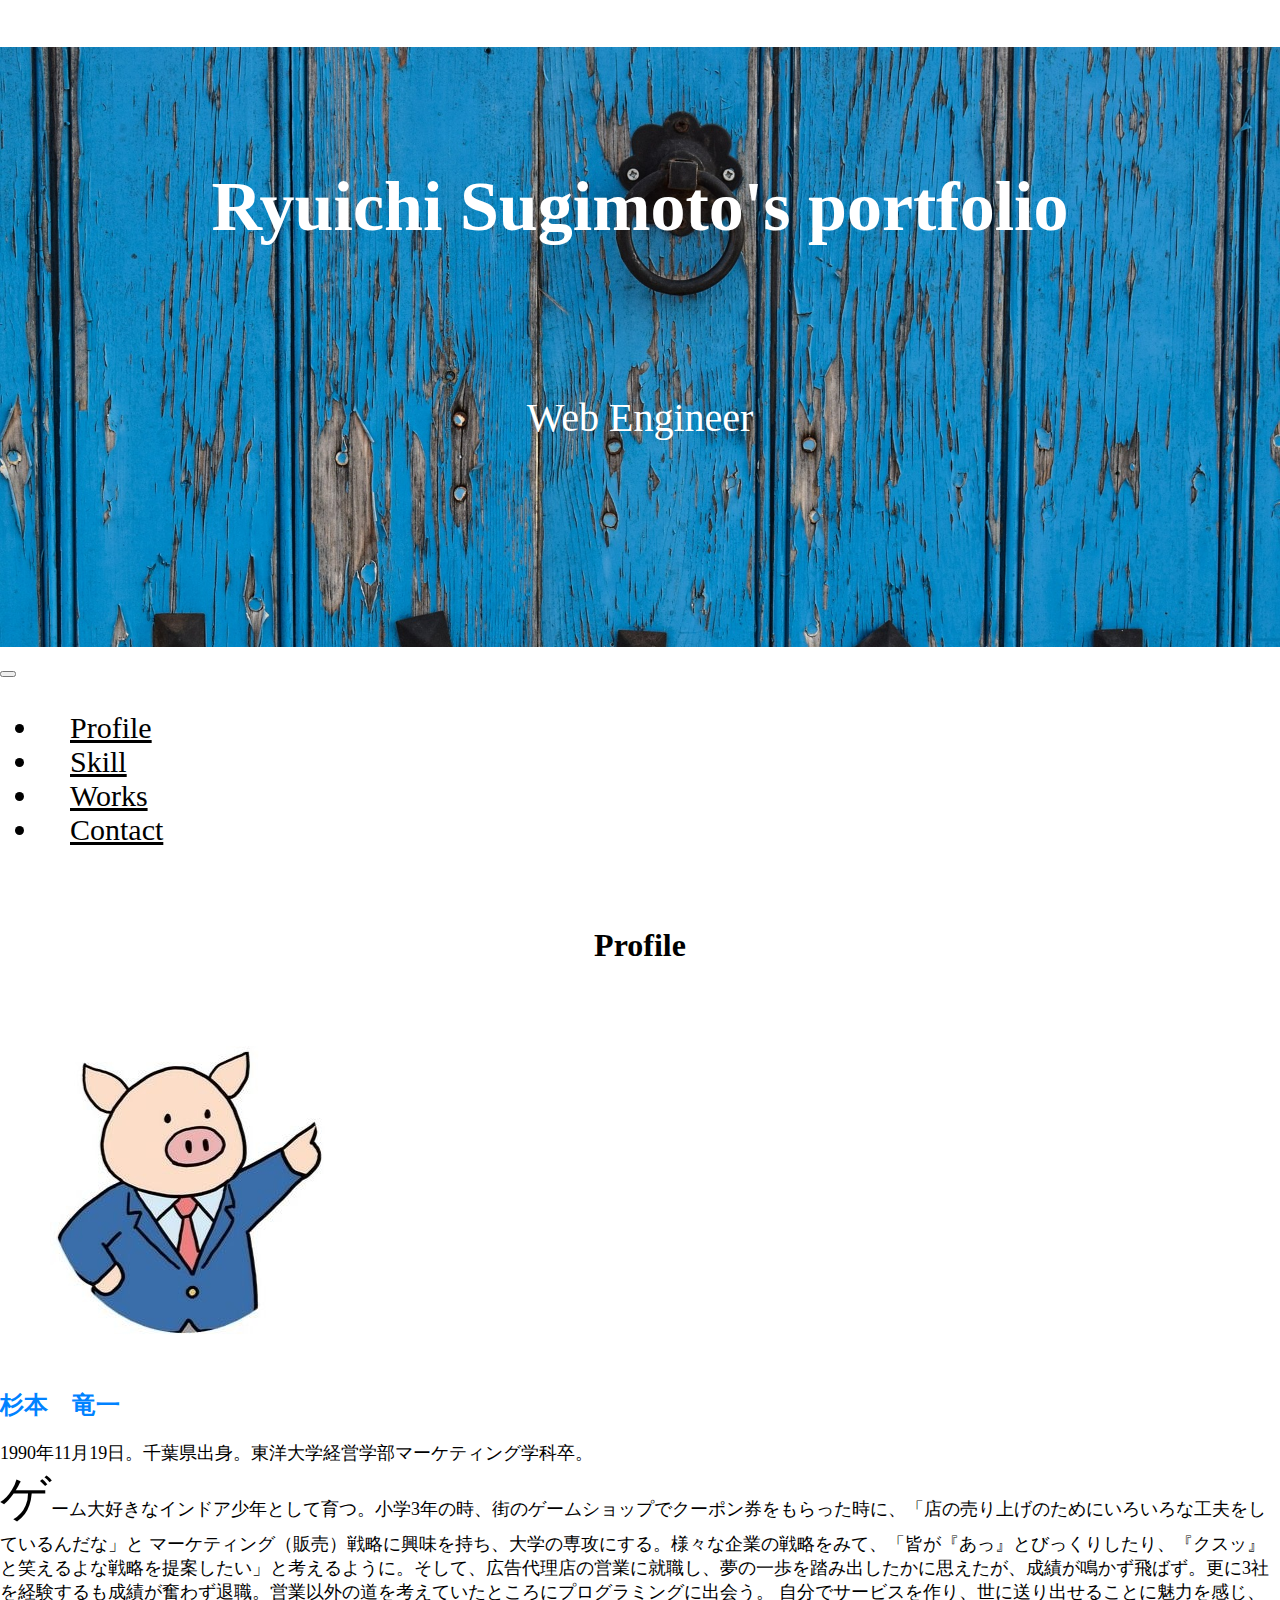
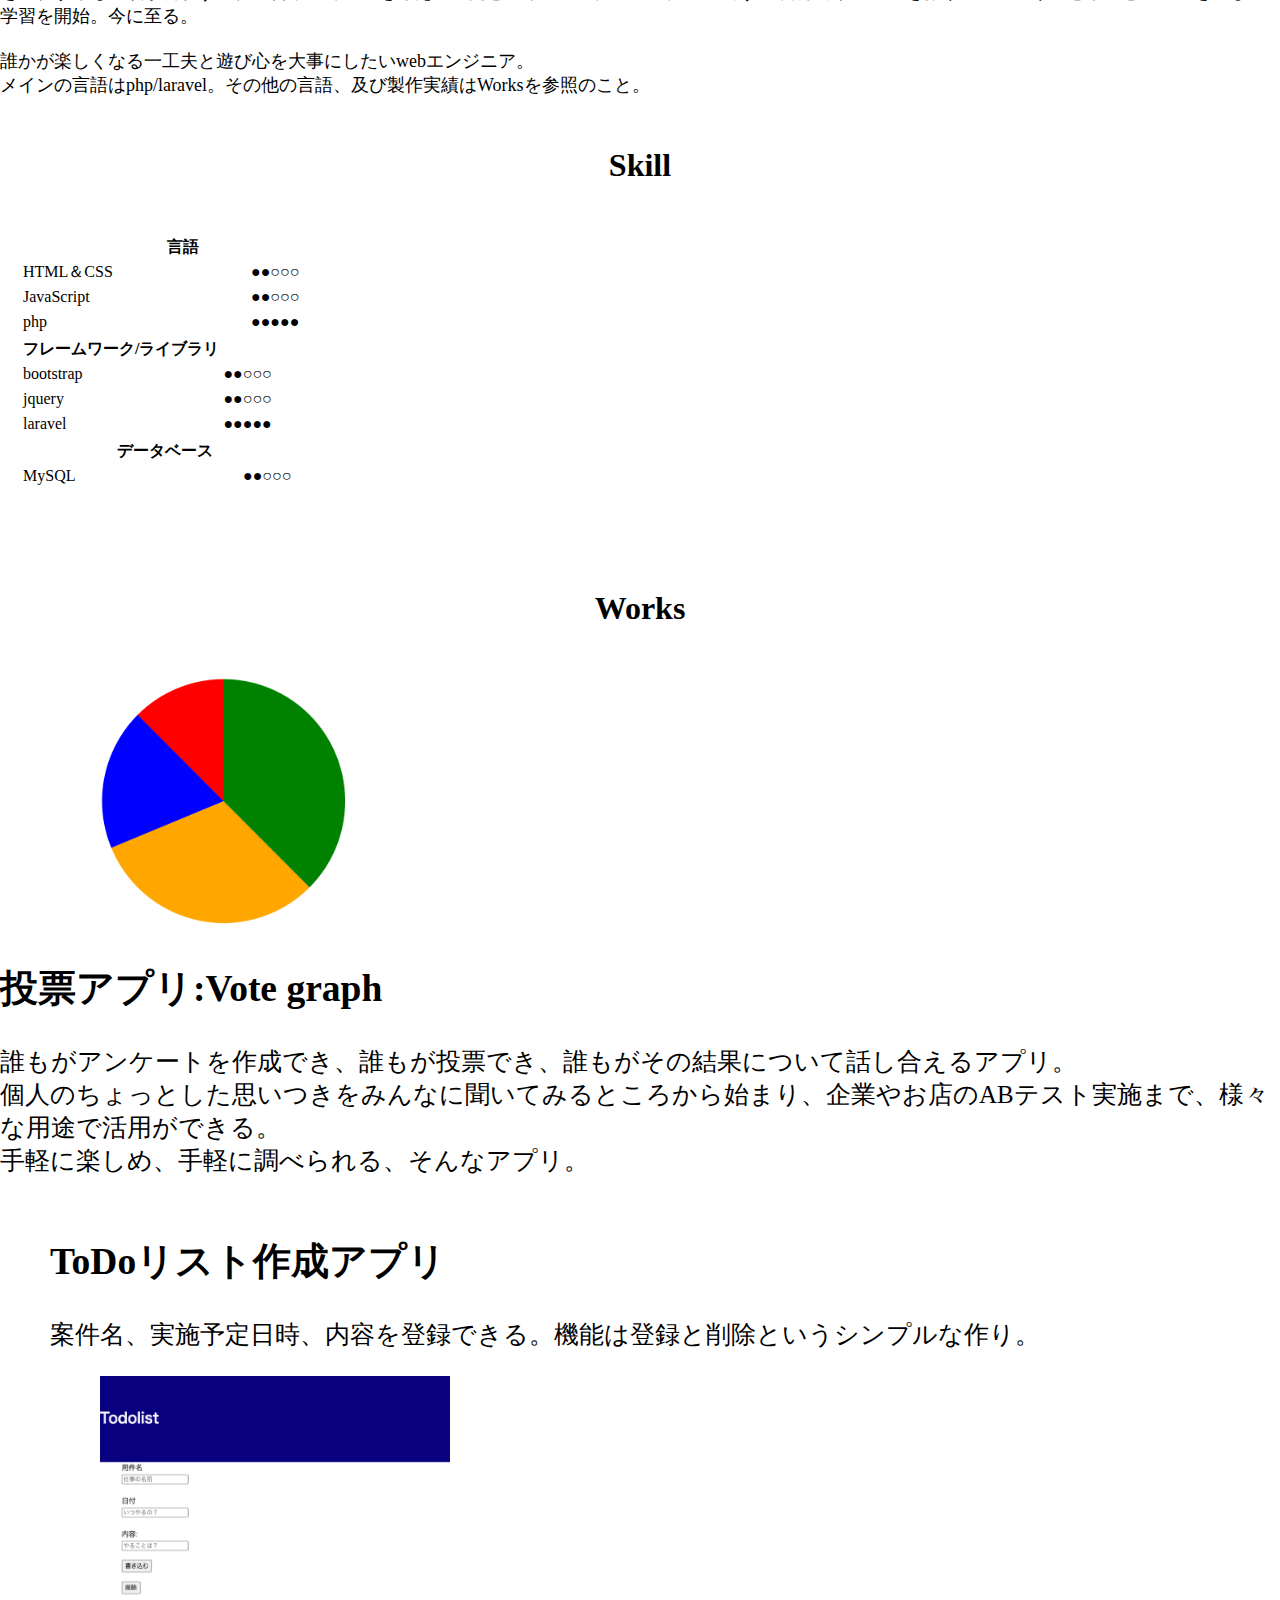
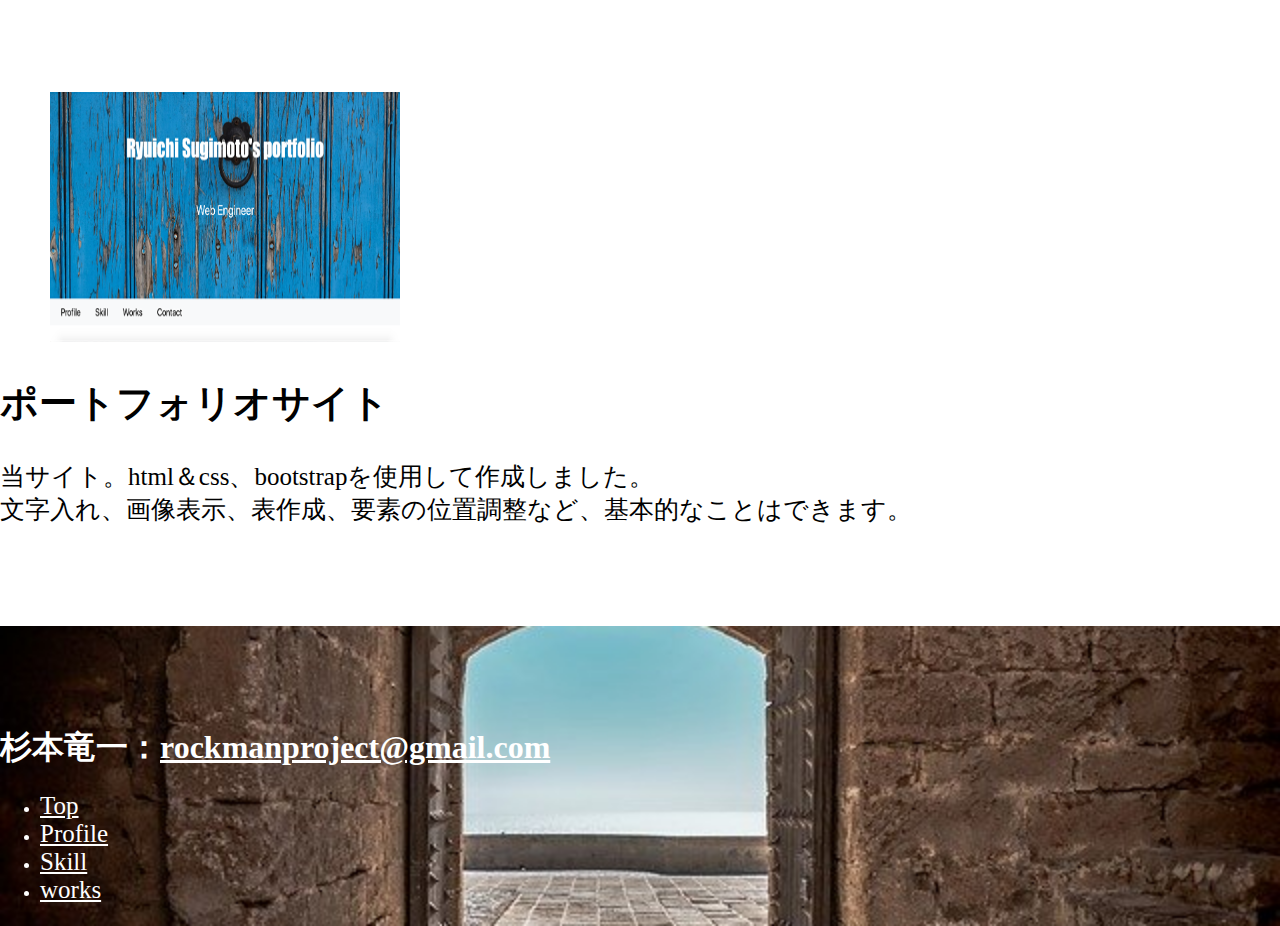
==== index.html @ c3a46b3f "first commit" ====
<!DOCTYPE html>
<html lang="ja">
<head>
    <meta charset="UTF-8">
    <meta name="viewport" content="width=device-width, initial-scale=1.0">
    <meta http-equiv="X-UA-Compatible" content="ie=edge">
    <title>Sugimoto's portfoliot</title>
    <link rel="stylesheet" href="stylesheet.css">
     <!-- BootstrapのCSS読み込み -->
    <link rel="stylesheet" href="https://stackpath.bootstrapcdn.com/bootstrap/4.1.2/css/bootstrap.min.css" integrity="sha384-Smlep5jCw/wG7hdkwQ/Z5nLIefveQRIY9nfy6xoR1uRYBtpZgI6339F5dgvm/e9B" crossorigin="anonymous">
    <!-- jQuery読み込み -->
    <script src="https://ajax.googleapis.com/ajax/libs/jquery/1.11.3/jquery.min.js"></script>
    <!-- BootstrapのJS読み込み -->
    <script src="https://stackpath.bootstrapcdn.com/bootstrap/4.1.2/js/bootstrap.min.js" integrity="sha384-o+RDsa0aLu++PJvFqy8fFScvbHFLtbvScb8AjopnFD+iEQ7wo/CG0xlczd+2O/em" crossorigin="anonymous"></script>

</head>

<body>
    <div id="top">
      <header>
        <h1>Ryuichi Sugimoto's portfolio</h1>
        <p>Web Engineer</p>
      </header>
    </div>
    
    <div id="navi">
      <nav class="navbar navbar-expand-lg navbar-light bg-light">
        <button class="navbar-toggler navbar-toggler-right" type="button" data-toggle="collapse" data-target="#navbarTogglerDemo02" aria-controls="navbarTogglerDemo02" aria-expanded="true" aria-label="Toggle navigation">
          <span class="navbar-toggler-icon"></span>
        </button>
      
        <div class="navbar-collapse collapse show" id="navbarTogglerDemo02" style="">
          <ul class="navbar-nav mr-auto mt-2 mt-md-0">
            <li class="nav-item active">
              <a class="nav-link" href="#profile">Profile</a>
            </li>
            <li class="nav-item">
              <a class="nav-link" href="#skill">Skill</a>
            </li>
            <li class="nav-item">
              <a class="nav-link" href="#works">Works</a>
            </li>
            <li class="nav-item">
              <a class="nav-link" href="#contact">Contact</a>
            </li>
          </ul>
        </div>
      </nav>
   </div>
  
  <div id="profile">
    <h1>Profile</h1>
    <div class="container-fluid">
      <div class="row">
        <div class="col-sm-4 col-lg-3">
            <img src="img/prof.jpg"></img>
        </div>
          
        <div class="col-sm-12 col-lg-8">
          <h2>杉本　竜一</h2>
          <p class="text-body">1990年11月19日。千葉県出身。東洋大学経営学部マーケティング学科卒。<br>
            <span class="span">ゲ</span>ーム大好きなインドア少年として育つ。小学3年の時、街のゲームショップでクーポン券をもらった時に、「店の売り上げのためにいろいろな工夫をしているんだな」と
            マーケティング（販売）戦略に興味を持ち、大学の専攻にする。様々な企業の戦略をみて、「皆が『あっ』とびっくりしたり、『クスッ』と笑えるよな戦略を提案したい」と考えるように。そして、広告代理店の営業に就職し、夢の一歩を踏み出したかに思えたが、成績が鳴かず飛ばず。更に3社を経験するも成績が奮わず退職。営業以外の道を考えていたところにプログラミングに出会う。
            自分でサービスを作り、世に送り出せることに魅力を感じ、学習を開始。今に至る。
            <br>
            <br>
            誰かが楽しくなる一工夫と遊び心を大事にしたいwebエンジニア。<br>
            メインの言語はphp/laravel。その他の言語、及び製作実績はWorksを参照のこと。
          </p>
        </div>
      </div>
    </div>
  </div>
  
  <div id="skill">
    <h1>Skill</h1>
    <div class="container-fluid">
    <div class="row">
        <div class="col-sm-6 col-lg-4" style="background-color:white;">
            <table class="table">
              <thead>
                <tr>
                  <th></th>
                  <th>　　　　　　言語　　　　　　</th>
                  <th></th>
                </tr>
              </thead>
              <tbody>
                <tr>
                  <th scope="row">　</th>
                  <td>HTML＆CSS</td>
                  <td>●●○○○</td>
                </tr>
                <tr>
                  <th scope="row">　</th>
                  <td>JavaScript</td>
                  <td>●●○○○</td>
                </tr>
                 <tr>
                  <th scope="row">　</th>
                  <td>php</td>
                  <td>●●●●●</td>
                </tr>
              </tbody>
            </table>
        </div>
        
        <div class="col-sm-6 col-lg-4" style="background-color:white;">
            <table class="table">
               <thead>
                <tr>
                  <th></th>
                  <th>フレームワーク/ライブラリ</th>
                  <th></th>
                </tr>
              </thead>
              <tbody>
                <tr>
                  <th scope="row">　</th>
                  <td>bootstrap</td>
                  <td>●●○○○</td>
                </tr>
                <tr>
                  <th scope="row">　</th>
                  <td>jquery</td>
                  <td>●●○○○</td>
                </tr>
                 <tr>
                  <th scope="row">　</th>
                  <td>laravel</td>
                  <td>●●●●●</td>
                </tr>
              </tbody>
            </table>
        </div>
        <div class="col-sm-12 col-lg-4" style="background-color:white;">
            <table class="table">
              <thead>
                <tr>
                  <th></th>
                  <th>　　 　　データベース　 　　</th>
                  <th></th>
                </tr>
              </thead>
              <tbody>
                <tr>
                  <th scope="row">　</th>
                  <td>MySQL</td>
                  <td>●●○○○</td>
                </tr>
                <tr>
                  <th scope="row">　</th>
                  <td></td>
                  <td></td>
                </tr>
                <tr>
                  <th scope="row">　</th>
                  <td></td>
                  <td></td>
                </tr>
              </tbody>
            </table>
        </div>
    </div>
    </div>
  </div>
  
  <div id="works">
    <h1>Works</h1>
    
    <div class="explanation1">
      <div class="container-fluid">
        <div class="row">
            <div class="col-sm-4 col-lg-4">
                <img src="img/works1.png"></img>
            </div>
            
            <div class="col-sm-12 col-lg-7">
               <h2>投票アプリ:Vote graph</h2>
                <p class="text-body">誰もがアンケートを作成でき、誰もが投票でき、誰もがその結果について話し合えるアプリ。<br>
                    個人のちょっとした思いつきをみんなに聞いてみるところから始まり、企業やお店のABテスト実施まで、様々な用途で活用ができる。<br>
                    手軽に楽しめ、手軽に調べられる、そんなアプリ。
                </p>
            </div>
        </div>
      </div>
    </div>
    
    <div class="explanation2">
      <div class="container-fluid">
        <div class="row">
          <div class="col-sm-12 col-lg-7">
             <h2>ToDoリスト作成アプリ</h2>
                <p class="text-body">
                  案件名、実施予定日時、内容を登録できる。機能は登録と削除というシンプルな作り。
                </p>
          </div>
            
          <div class="col-sm-4 col-lg-4">
              <img src="img/works2.png"></img>
          </div>
        </div>
      </div>
    </div>
    
    <div class="explanation3">
      <div class="container-fluid">
        <div class="row">
            <div class="col-sm-4 col-lg-4">
                <img src="img/works3.png"></img>
            </div>
            
            <div class="col-sm-12 col-lg-7">
               <h2>ポートフォリオサイト</h2>
                <p class="text-body">
                    当サイト。html＆css、bootstrapを使用して作成しました。<br>
                    文字入れ、画像表示、表作成、要素の位置調整など、基本的なことはできます。
                </p>
            </div>
        </div>
      </div>
    </div>
    
    
    
  </div>
  
  <div id="contact">
    <footer>
      <h1>杉本竜一：<a href="mailto:rockmanproject&#64;gmail.com">rockmanproject@gmail.com</a></h1>
      
      <div class="footerNavi">
        <ul class="nav justify-content-center">
          <li class="nav-item">
            <a class="nav-link active" href="#top">Top</a>
          </li>
          <li class="nav-item">
            <a class="nav-link" href="#profile">Profile</a>
          </li>
          <li class="nav-item">
            <a class="nav-link" href="#skill">Skill</a>
          </li>
          <li class="nav-item">
            <a class="nav-link" href="#works">works</a>
          </li>
        </ul>
      </div>
    </footer>
  </div>
  
  
</body>
</html>
---- stylesheet.css ----
html{
    scroll-behavior: smooth;
}


body {
    margin:0;
}

#top{
    background-image:url(img/top.jpg);
    color:white;
    background-size:contain;
    background-size: cover;
    height:600px;
}

#top h1{
    font-size:70px;
    font-weight:bold;
    font-family:impact;
    text-align:center;
    padding-top:120px;
}

#top p{
    font-size:40px;
    text-align:center;
    padding-top:100px;
}

#navi {
    font-size:30px;
    margin-bottom:80px;
}

#navi a{
    padding-left:30px;
    padding-right:30px;
    display:block;
    color:black;

}

#navi a:hover {
    box-shadow: 0px 4px 4px rgba(0, 0, 0, 0.3);
}

#profile img{
    margin-left:50px;
    background-color:red;
}

#profile{
    background-color:white;
    margin-bottom:50px;
}

#profile h1{
    text-align:center;
    margin:50px;
}

#profile h2{
    color:#0082ff;
    
}
#profile p{
    font-size:18px;
}

#profile p .span{
    font-size:50px;
}

#skill h1{
    text-align:center;
    margin-bottom:50px;
}

#skill{
    margin-bottom:50px;
}

#skill th{
    text-align:center;
}

#works{
    margin-bottom:100px;
}

#works h1{
    text-align:center;
    margin-bottom:50px;
}

.explanation1{
    font-size:25px;
    margin-bottom:60px;
}

.explanation1 img{
    width:250px;
    height:250px;
    margin-left:100px;
}

.explanation2{
    font-size:25px;
    margin-left:50px;
    margin-bottom:60px;
}

.explanation2 img{
    width:350px;
    height:250px;
    margin-left:50px;
}

.explanation3{
    font-size:25px;
    margin-bottom:60px;
}

.explanation3 img{
    width:350px;
    height:250px;
    margin-left:50px;
}

#contact{
    background-image:url(img/footer.jpg);
    color:white;
    background-size: cover;
    background-position:center;
    height:300px;
    word-wrap: break-word;
}

#contact h1{
    padding-top:100px;
}

#contact  h1 a{
    color:white;
}

.footerNavi a{
   color:white;
   font-size:25px;
  
}
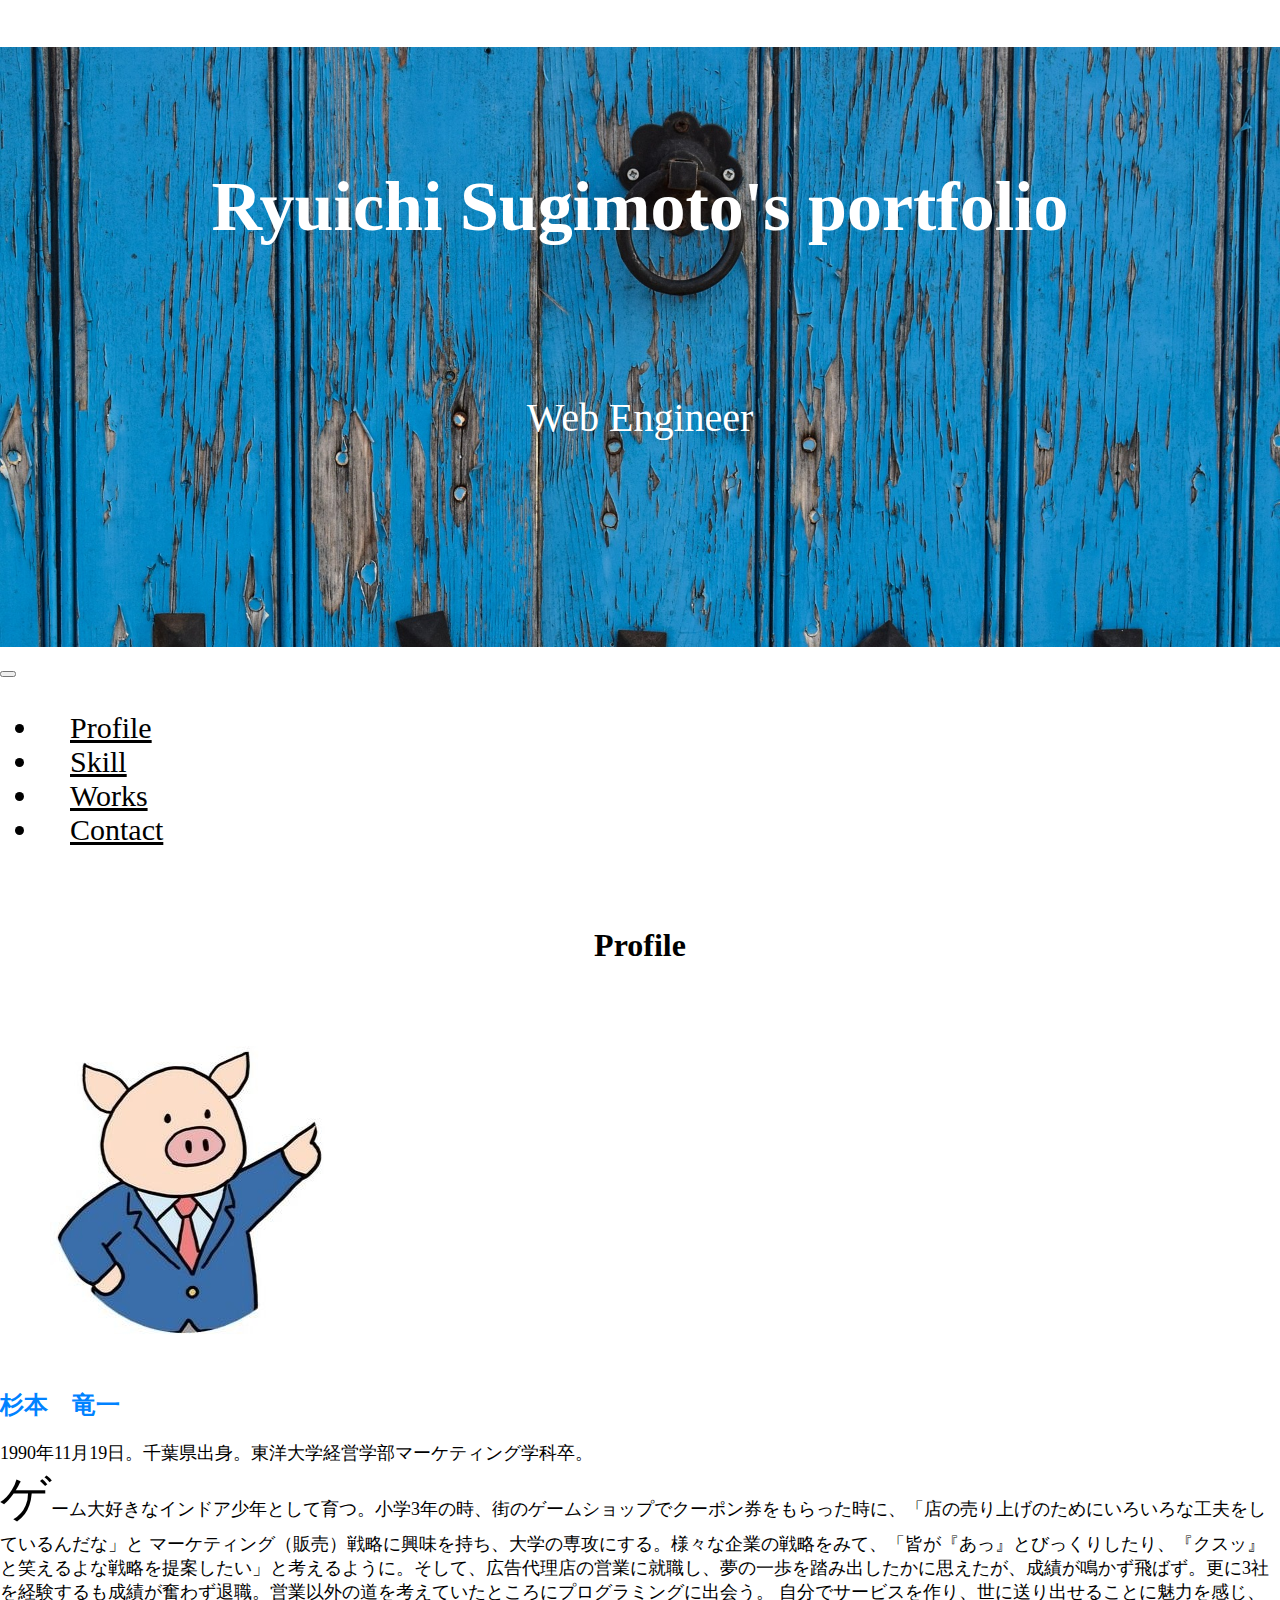
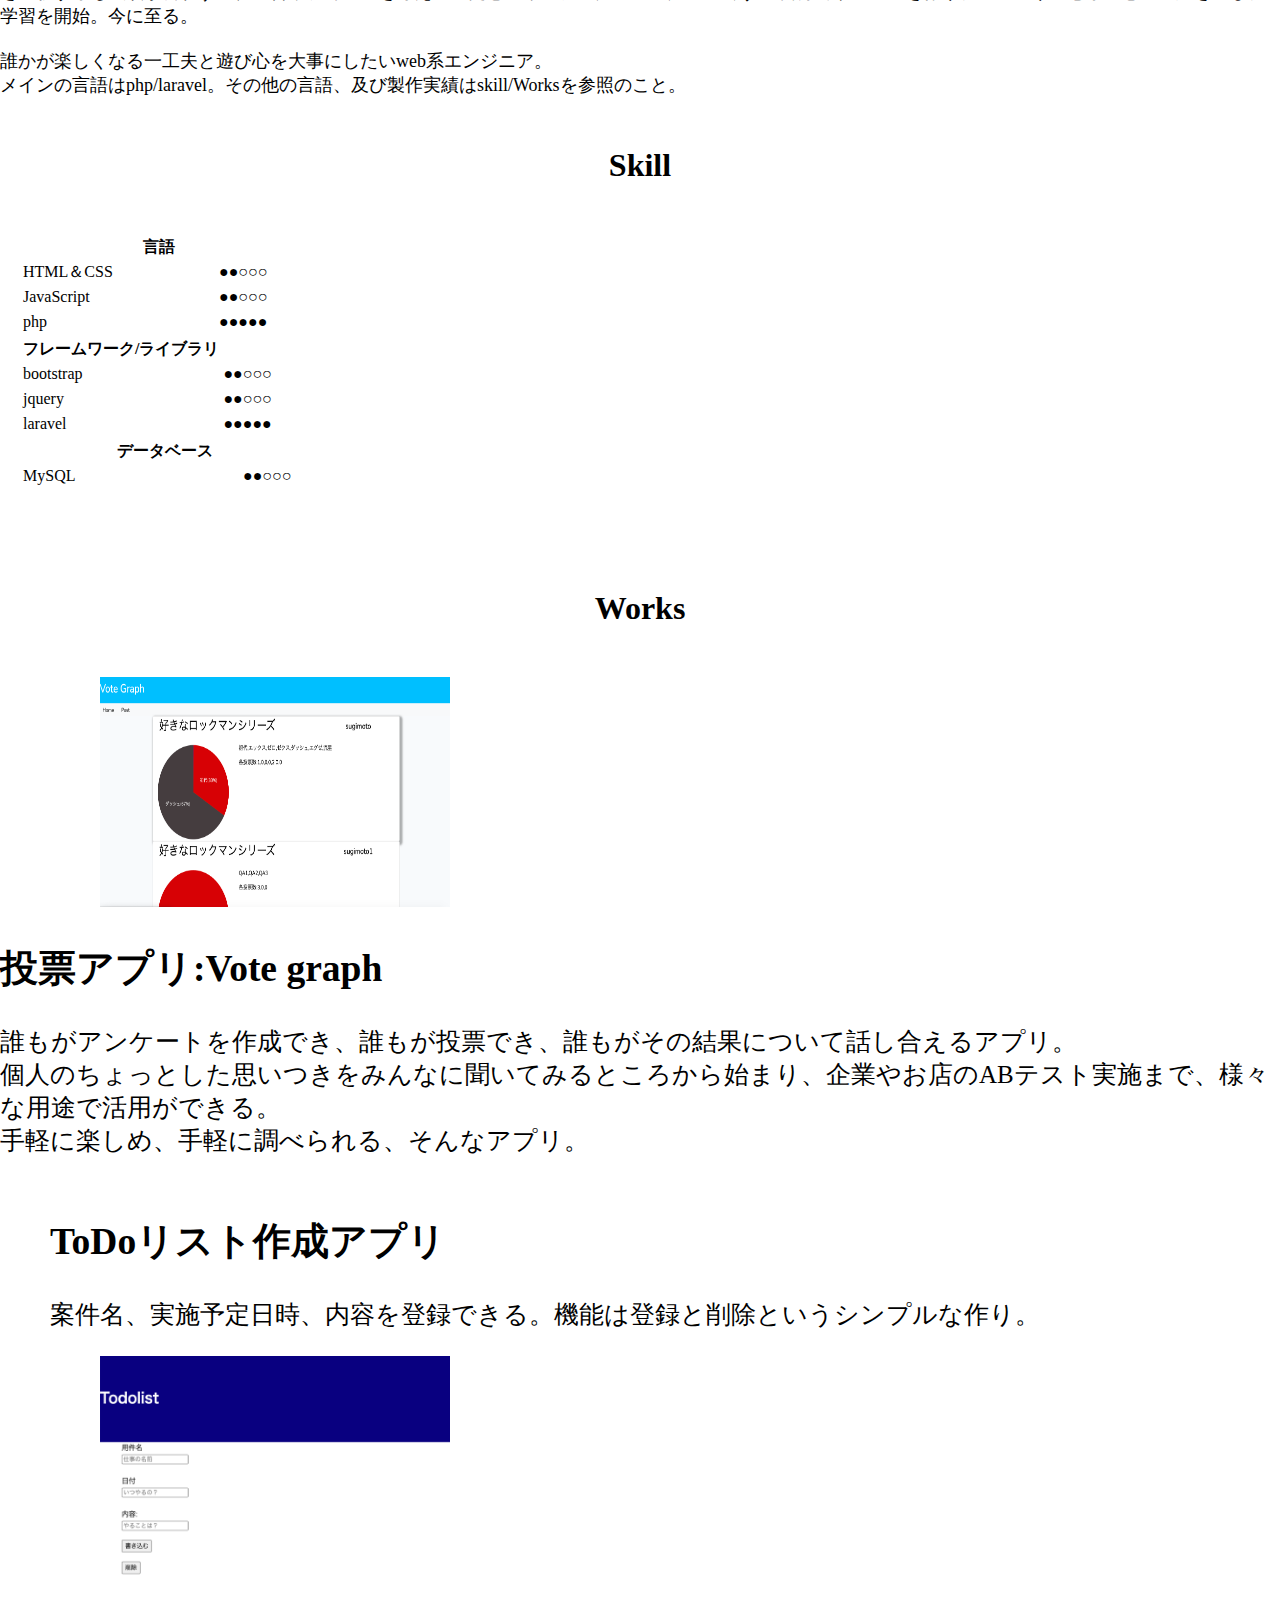
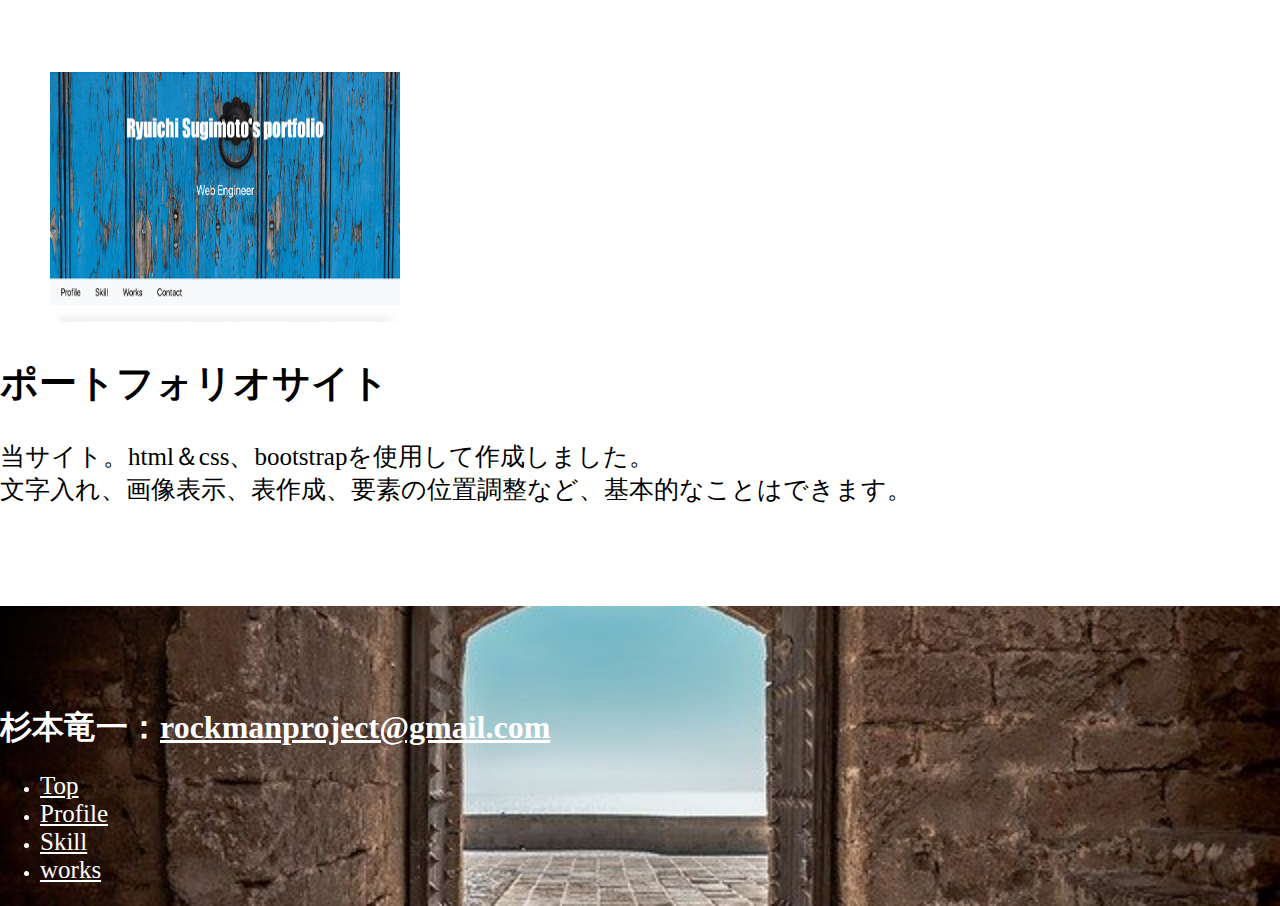
==== commit 60d8e5ec: "Add files via upload" ====
--- a/index.html
+++ b/index.html
@@ -52,7 +52,7 @@
     <h1>Profile</h1>
     <div class="container-fluid">
       <div class="row">
-        <div class="col-sm-4 col-lg-3">
+        <div class="col-sm-13 col-lg-3">
             <img src="img/prof.jpg"></img>
         </div>
           
@@ -64,8 +64,8 @@
             自分でサービスを作り、世に送り出せることに魅力を感じ、学習を開始。今に至る。
             <br>
             <br>
-            誰かが楽しくなる一工夫と遊び心を大事にしたいwebエンジニア。<br>
-            メインの言語はphp/laravel。その他の言語、及び製作実績はWorksを参照のこと。
+            誰かが楽しくなる一工夫と遊び心を大事にしたいweb系エンジニア。<br>
+            メインの言語はphp/laravel。その他の言語、及び製作実績はskill/Worksを参照のこと。
           </p>
         </div>
       </div>
@@ -76,12 +76,12 @@
     <h1>Skill</h1>
     <div class="container-fluid">
     <div class="row">
-        <div class="col-sm-6 col-lg-4" style="background-color:white;">
+        <div class="col-sm-13 col-lg-4" style="background-color:white;">
             <table class="table">
               <thead>
                 <tr>
                   <th></th>
-                  <th>　　　　　　言語　　　　　　</th>
+                  <th>　　　　　言語　　　　　</th>
                   <th></th>
                 </tr>
               </thead>
@@ -105,7 +105,7 @@
             </table>
         </div>
         
-        <div class="col-sm-6 col-lg-4" style="background-color:white;">
+        <div class="col-sm-13 col-lg-4" style="background-color:white;">
             <table class="table">
                <thead>
                 <tr>
@@ -133,7 +133,7 @@
               </tbody>
             </table>
         </div>
-        <div class="col-sm-12 col-lg-4" style="background-color:white;">
+        <div class="col-sm-13 col-lg-4" style="background-color:white;">
             <table class="table">
               <thead>
                 <tr>
@@ -168,49 +168,54 @@
   <div id="works">
     <h1>Works</h1>
     
-    <div class="explanation1">
-      <div class="container-fluid">
-        <div class="row">
-            <div class="col-sm-4 col-lg-4">
-                <img src="img/works1.png"></img>
-            </div>
-            
-            <div class="col-sm-12 col-lg-7">
-               <h2>投票アプリ:Vote graph</h2>
-                <p class="text-body">誰もがアンケートを作成でき、誰もが投票でき、誰もがその結果について話し合えるアプリ。<br>
-                    個人のちょっとした思いつきをみんなに聞いてみるところから始まり、企業やお店のABテスト実施まで、様々な用途で活用ができる。<br>
-                    手軽に楽しめ、手軽に調べられる、そんなアプリ。
-                </p>
-            </div>
-        </div>
-      </div>
-    </div>
-    
-    <div class="explanation2">
-      <div class="container-fluid">
-        <div class="row">
-          <div class="col-sm-12 col-lg-7">
-             <h2>ToDoリスト作成アプリ</h2>
-                <p class="text-body">
-                  案件名、実施予定日時、内容を登録できる。機能は登録と削除というシンプルな作り。
-                </p>
+    <a class="card" href="http://votegraph.herokuapp.com/">
+        <div class="explanation1">
+          <div class="container-fluid">
+            <div class="row">
+                <div class="col-sm-13 col-lg-4">
+                    <img src="img/works1-1.png"></img>
+                </div>
+                
+                <div class="col-sm-13 col-lg-7">
+                   <h2>投票アプリ:Vote graph</h2>
+                    <p class="text-body">誰もがアンケートを作成でき、誰もが投票でき、誰もがその結果について話し合えるアプリ。<br>
+                        個人のちょっとした思いつきをみんなに聞いてみるところから始まり、企業やお店のABテスト実施まで、様々な用途で活用ができる。<br>
+                        手軽に楽しめ、手軽に調べられる、そんなアプリ。
+                    </p>
+                </div>
+            </div>
           </div>
-            
-          <div class="col-sm-4 col-lg-4">
-              <img src="img/works2.png"></img>
+      </div>
+    </a>
+    
+    <a class="card" href="jstodoapli/apli.html">
+      <div class="explanation2">
+        <div class="container-fluid">
+          <div class="row">
+            <div class="col-sm-13 col-lg-7">
+               <h2>ToDoリスト作成アプリ</h2>
+                  <p class="text-body">
+                    案件名、実施予定日時、内容を登録できる。機能は登録と削除というシンプルな作り。
+                  </p>
+            </div>
+              
+            <div class="col-sm-13 col-lg-4">
+                <img src="img/works2.png"></img>
+            </div>
           </div>
         </div>
       </div>
-    </div>
+    </a>
+    
     
     <div class="explanation3">
       <div class="container-fluid">
         <div class="row">
-            <div class="col-sm-4 col-lg-4">
+            <div class="col-sm-13 col-lg-4">
                 <img src="img/works3.png"></img>
             </div>
             
-            <div class="col-sm-12 col-lg-7">
+            <div class="col-sm-13 col-lg-7">
                <h2>ポートフォリオサイト</h2>
                 <p class="text-body">
                     当サイト。html＆css、bootstrapを使用して作成しました。<br>
--- a/stylesheet.css
+++ b/stylesheet.css
@@ -48,8 +48,15 @@
 
 #profile img{
     margin-left:50px;
-    background-color:red;
-}
+}
+
+@media (max-width:1024px) {
+    #profile img{
+        margin-left:0px;
+        width:250px;
+    }
+}
+
 
 #profile{
     background-color:white;
@@ -86,10 +93,22 @@
     text-align:center;
 }
 
+@media (max-width:1024px) {
+  #skill th{color:white;}
+}
+
 #works{
     margin-bottom:100px;
 }
 
+#works a{
+    text-decoration:none;
+}
+
+#works a:hover{
+    background-color:#EBEBEB;
+}
+
 #works h1{
     text-align:center;
     margin-bottom:50px;
@@ -98,18 +117,68 @@
 .explanation1{
     font-size:25px;
     margin-bottom:60px;
+    color:black;
 }
 
 .explanation1 img{
+    width:350px;
+    height:230px;
+    margin-left:100px;
+}
+
+@media (max-width:1024px) {
+  .explanation1 img{
     width:250px;
     height:250px;
-    margin-left:100px;
+    margin-left:0px;
+  }
+}
+
+@media (max-width:768px) {
+  .explanation1 img{
+    width:250px;
+    height:250px;
+    margin-left:250px;
+  }
+}
+
+@media (max-width:420px) {
+  .explanation1 img{
+    width:250px;
+    height:250px;
+    margin-left:50px;
+  }
 }
 
 .explanation2{
     font-size:25px;
     margin-left:50px;
     margin-bottom:60px;
+    color:black;
+}
+
+@media (max-width:1024px) {
+   .explanation2{
+    font-size:25px;
+    margin-left:0px;
+    margin-bottom:60px;
+    } 
+}
+
+@media (max-width:768px) {
+   .explanation2{
+    font-size:25px;
+    margin-left:0px;
+    margin-bottom:60px;
+    } 
+}
+
+@media (max-width:420px) {
+   .explanation2{
+    font-size:25px;
+    margin-left:0px;
+    margin-bottom:60px;
+    } 
 }
 
 .explanation2 img{
@@ -118,15 +187,72 @@
     margin-left:50px;
 }
 
+@media (max-width:1024px) {
+  .explanation2 img{
+    width:300px;
+    height:250px;
+    margin-right:0px;
+  }
+}
+
+@media (max-width:768px) {
+  .explanation2 img{
+    width:350px;
+    height:250px;
+    margin-left:200px;
+  }
+}
+
+@media (max-width:420px) {
+    .explanation2 img{
+    width:350px;
+    height:250px;
+    margin-left:20px;
+}
+}
+    
 .explanation3{
     font-size:25px;
     margin-bottom:60px;
 }
 
+@media (max-width:1024px) {
+   .explanation3{
+    width:100%;
+    font-size:25px;
+    margin-left:0px;
+    margin-bottom:60px;
+    } 
+}
+
 .explanation3 img{
     width:350px;
     height:250px;
     margin-left:50px;
+}
+
+@media (max-width:1024px) {
+  .explanation3 img{
+    width:300px;
+    height:250px;
+    margin-left:0px;
+  }
+}
+
+@media (max-width:768px) {
+    .explanation3 img{
+    width:350px;
+    height:250px;
+    margin-left:200px;
+    }
+}
+
+@media (max-width:420px) {
+    .explanation3 img{
+    width:350px;
+    height:250px;
+    margin-left:20px;
+    }
 }
 
 #contact{
@@ -149,5 +275,5 @@
 .footerNavi a{
    color:white;
    font-size:25px;
-  
-}
+}
+
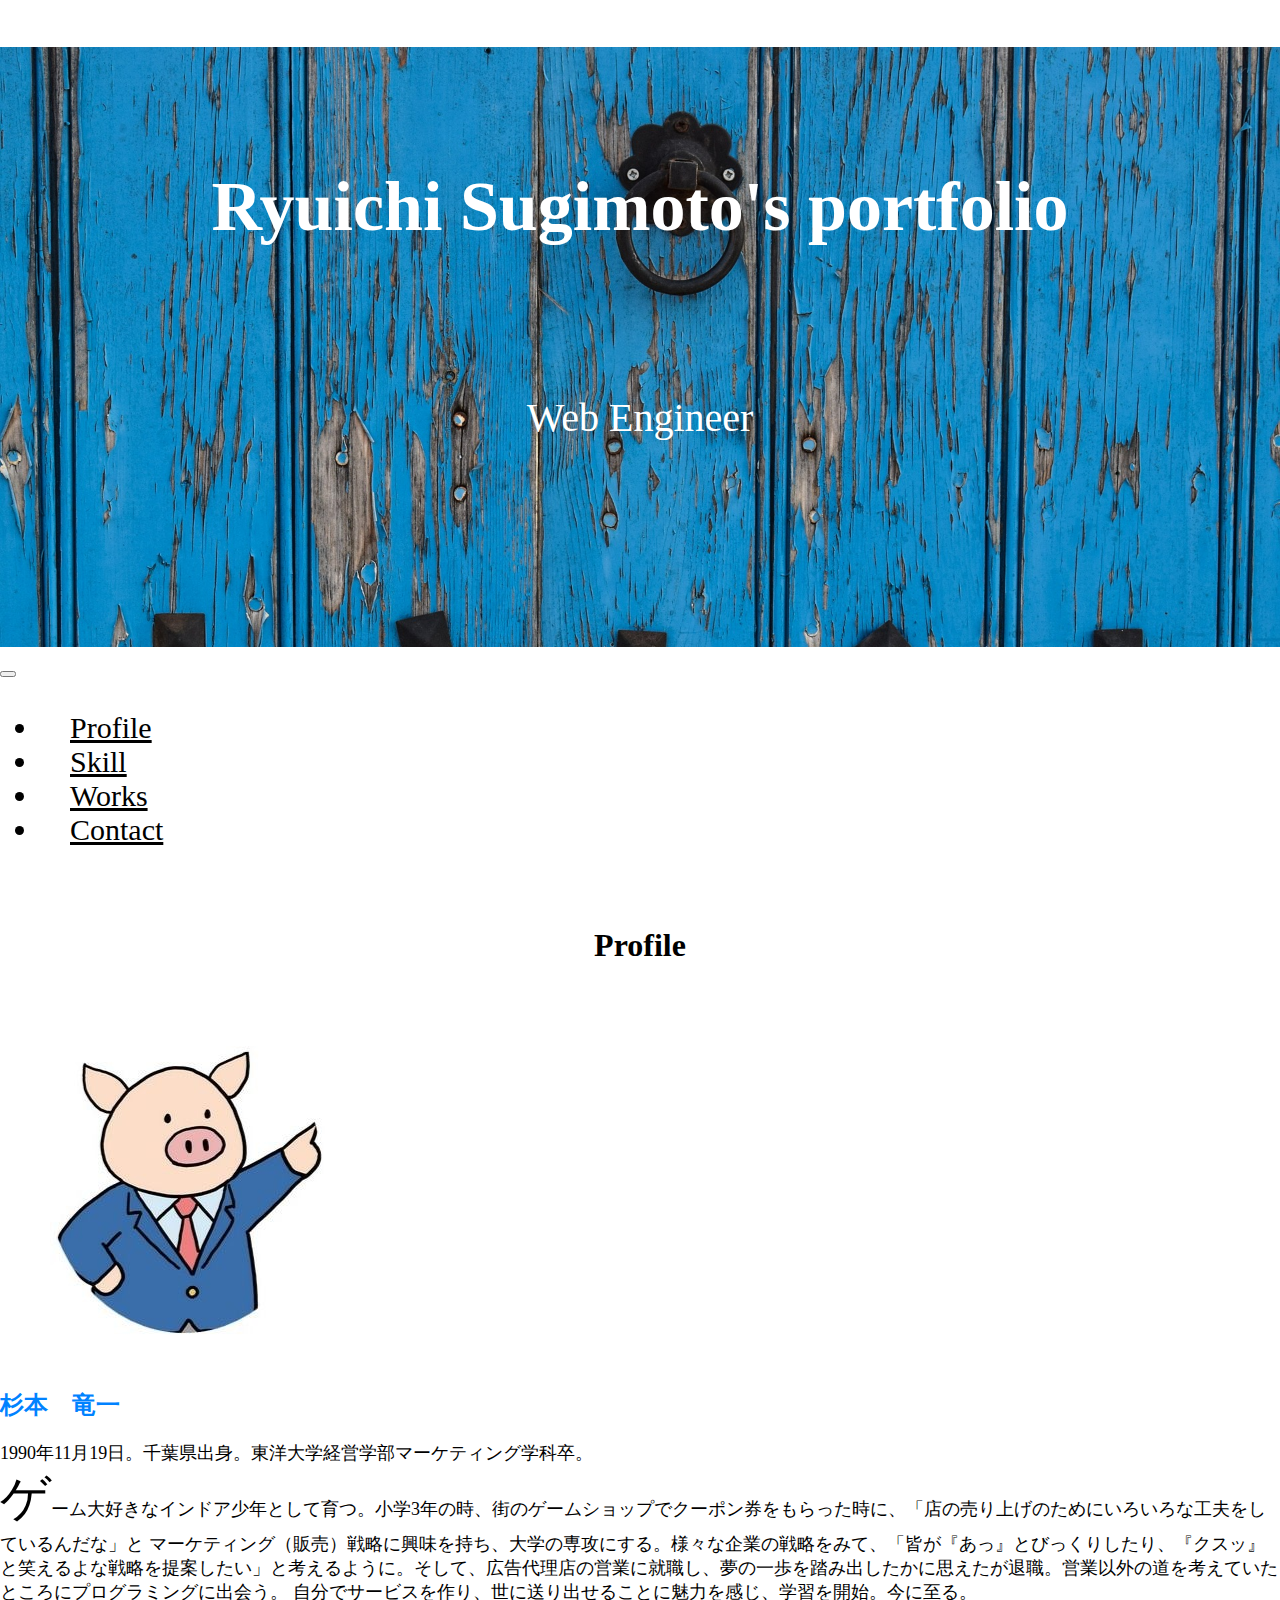
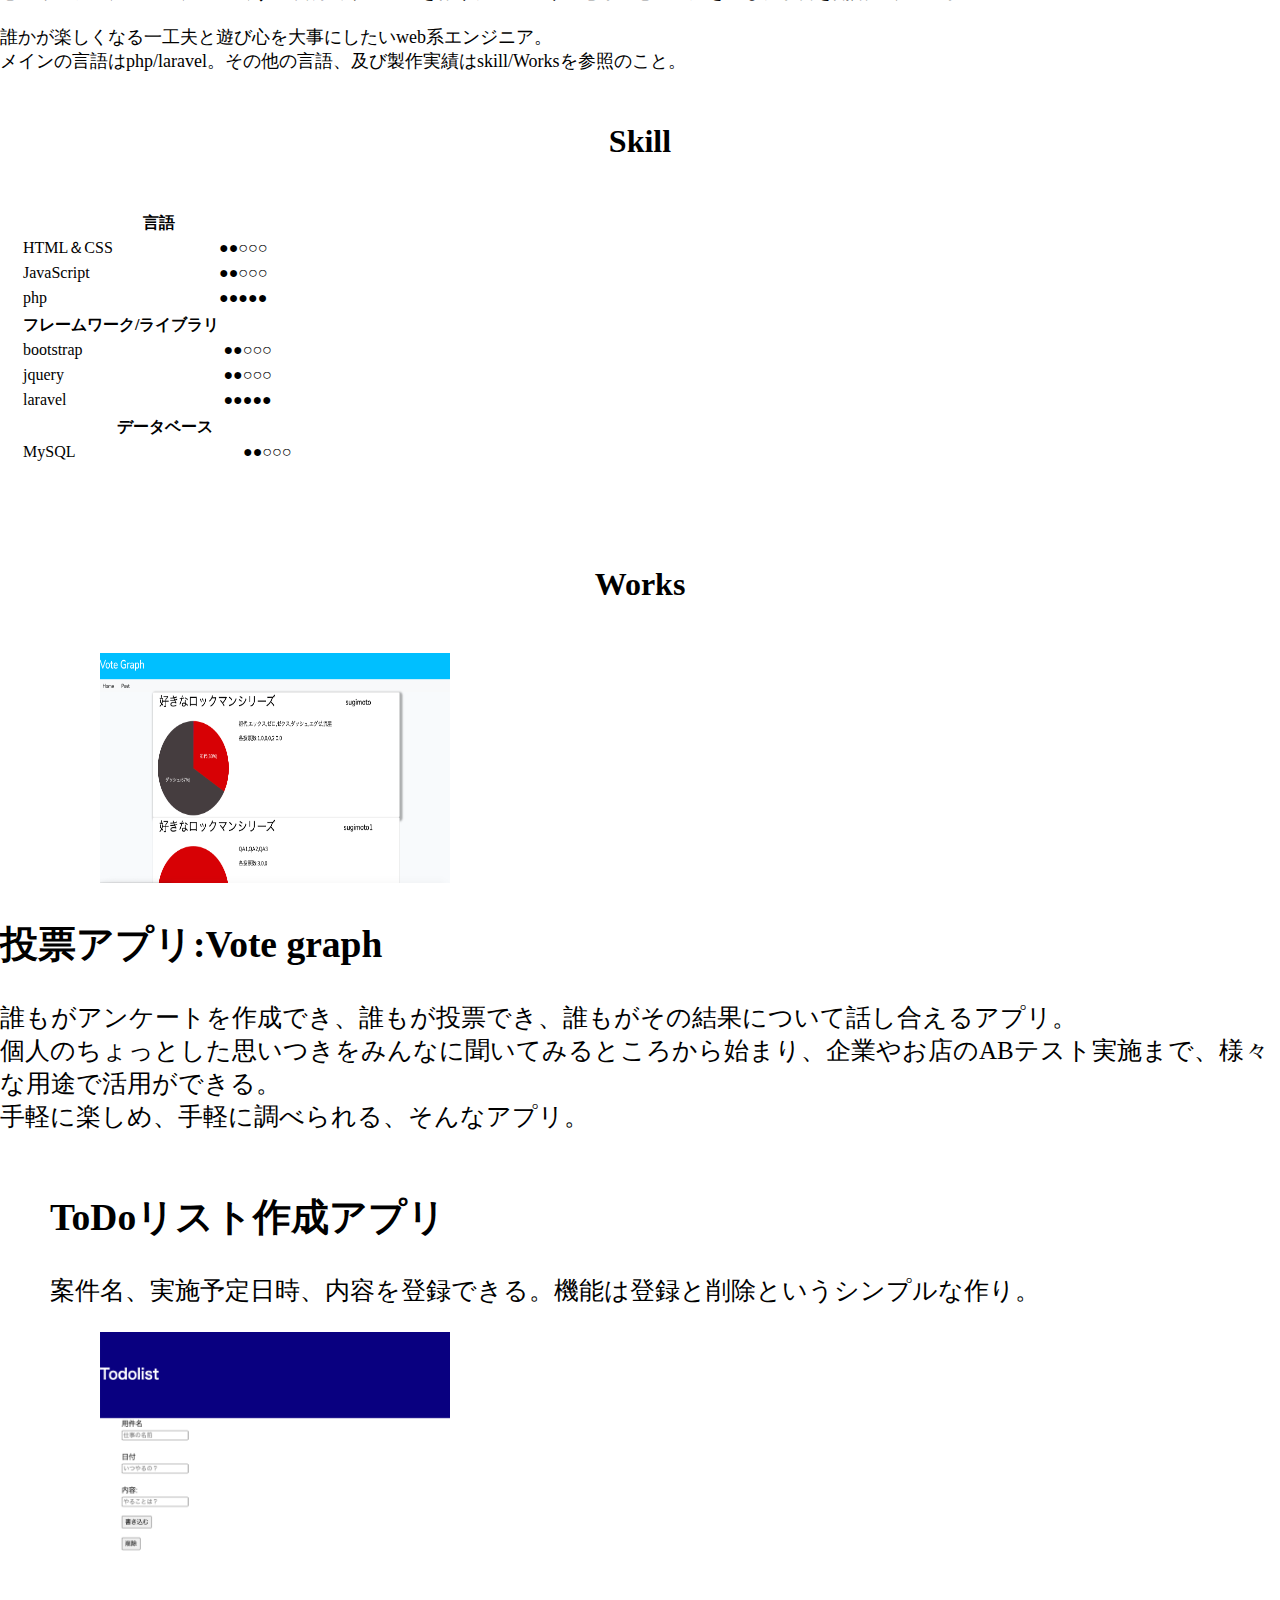
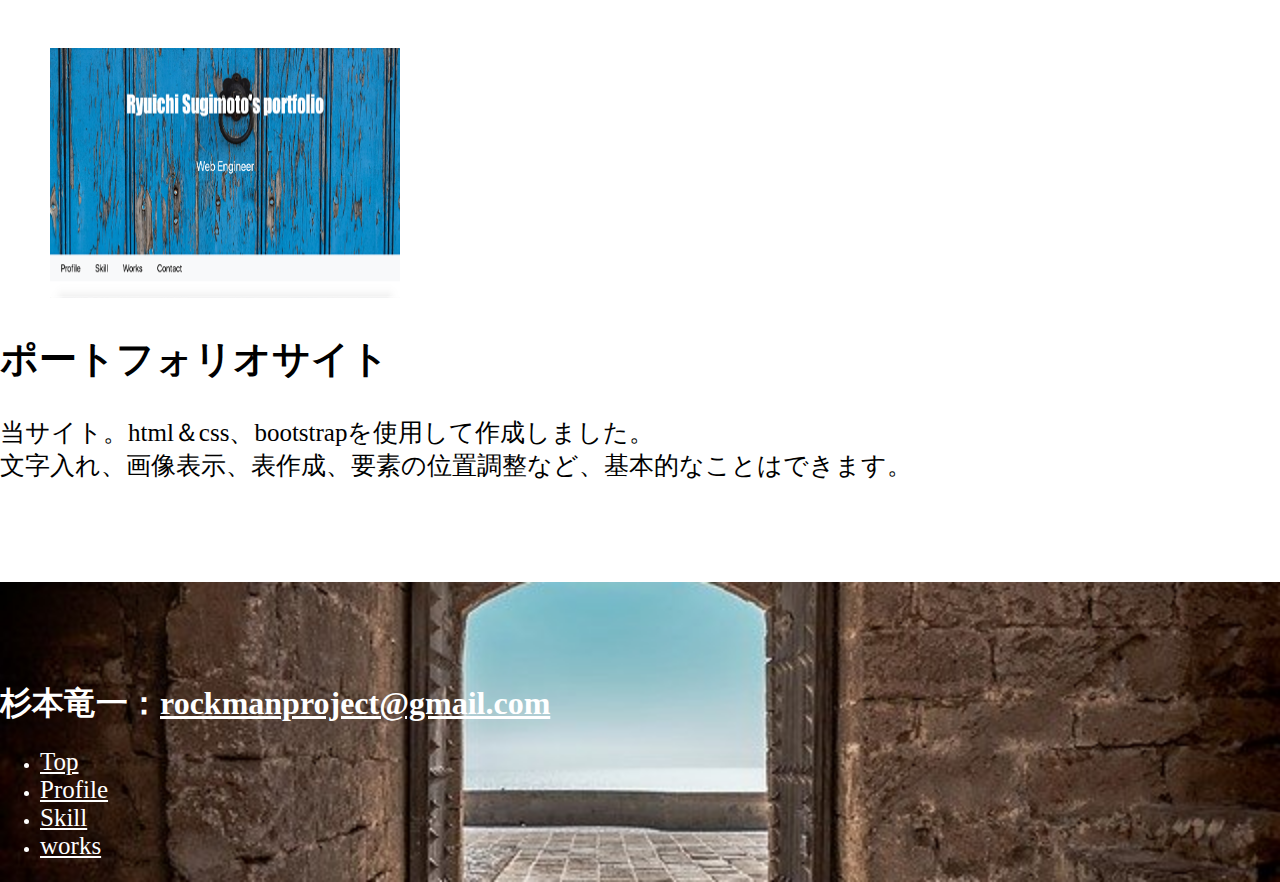
==== commit 7570a9b3: "Add files via upload" ====
--- a/index.html
+++ b/index.html
@@ -60,7 +60,7 @@
           <h2>杉本　竜一</h2>
           <p class="text-body">1990年11月19日。千葉県出身。東洋大学経営学部マーケティング学科卒。<br>
             <span class="span">ゲ</span>ーム大好きなインドア少年として育つ。小学3年の時、街のゲームショップでクーポン券をもらった時に、「店の売り上げのためにいろいろな工夫をしているんだな」と
-            マーケティング（販売）戦略に興味を持ち、大学の専攻にする。様々な企業の戦略をみて、「皆が『あっ』とびっくりしたり、『クスッ』と笑えるよな戦略を提案したい」と考えるように。そして、広告代理店の営業に就職し、夢の一歩を踏み出したかに思えたが、成績が鳴かず飛ばず。更に3社を経験するも成績が奮わず退職。営業以外の道を考えていたところにプログラミングに出会う。
+            マーケティング（販売）戦略に興味を持ち、大学の専攻にする。様々な企業の戦略をみて、「皆が『あっ』とびっくりしたり、『クスッ』と笑えるよな戦略を提案したい」と考えるように。そして、広告代理店の営業に就職し、夢の一歩を踏み出したかに思えたが退職。営業以外の道を考えていたところにプログラミングに出会う。
             自分でサービスを作り、世に送り出せることに魅力を感じ、学習を開始。今に至る。
             <br>
             <br>
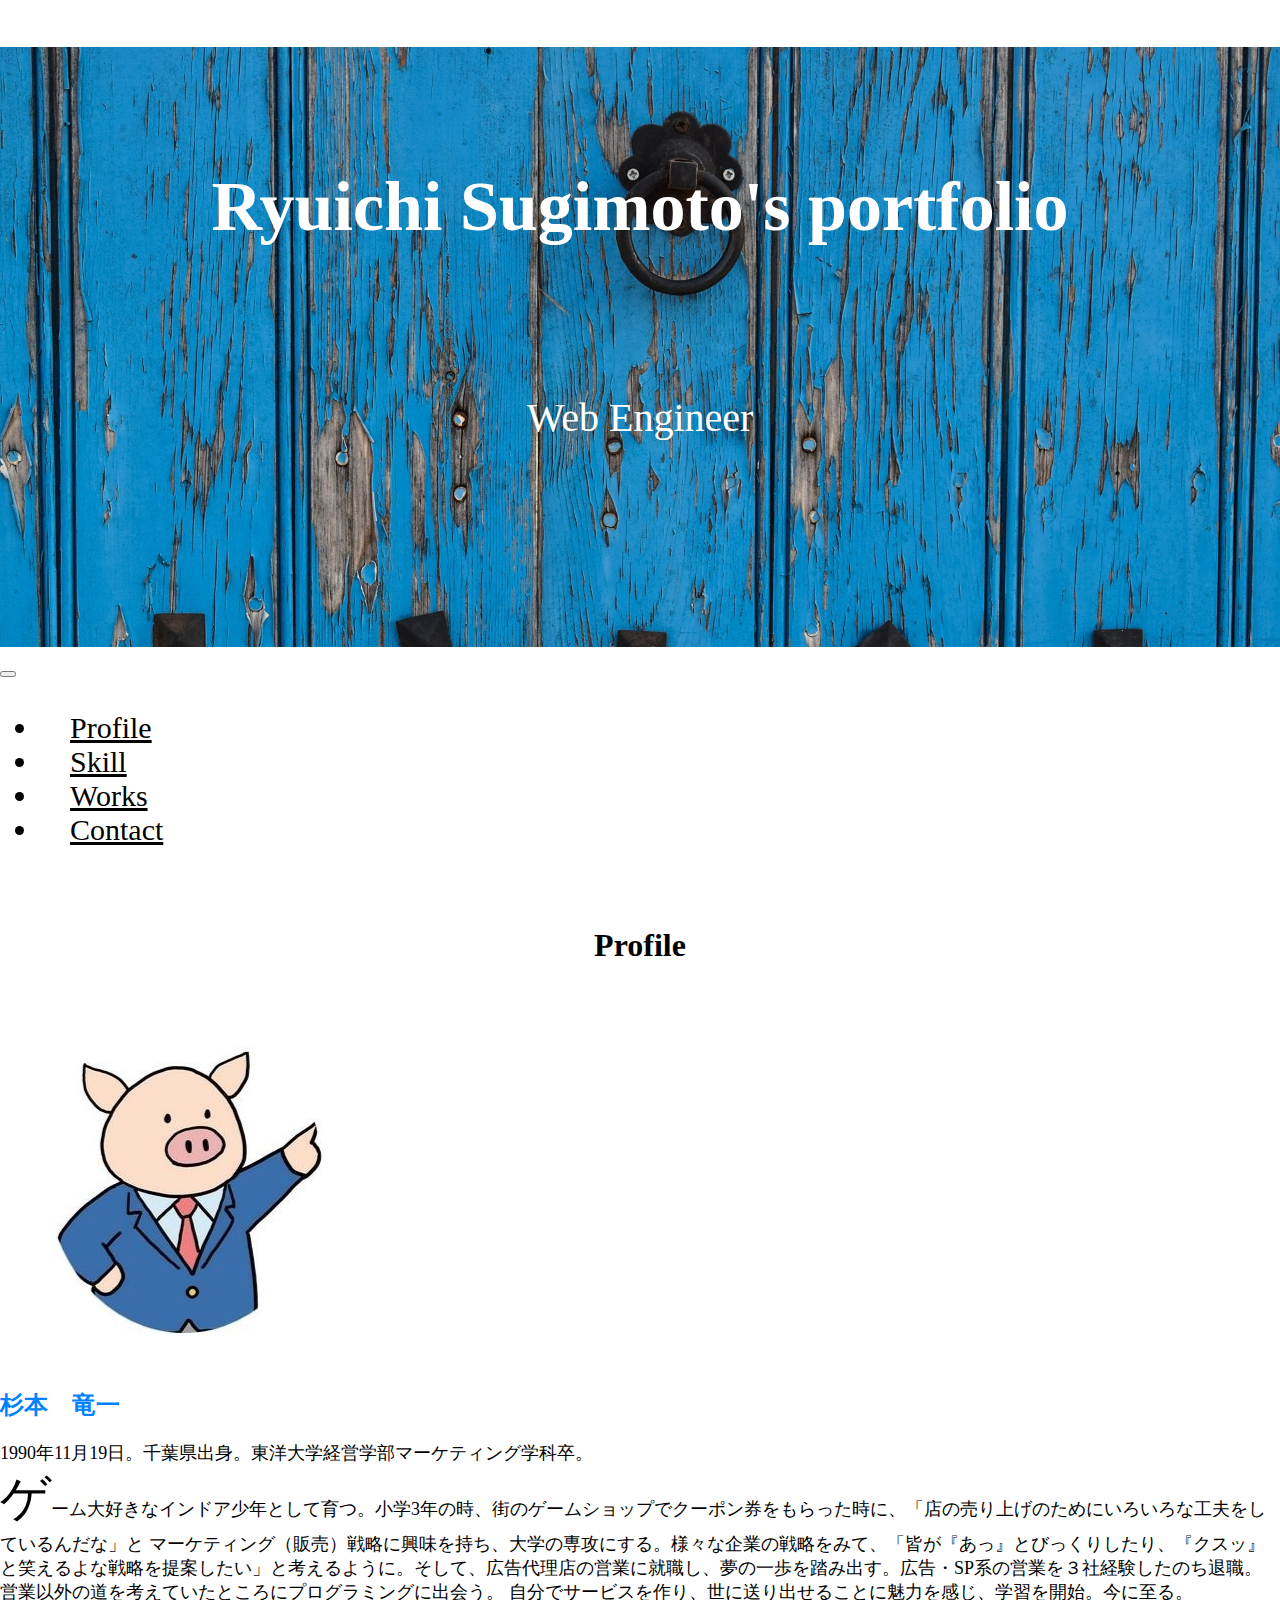
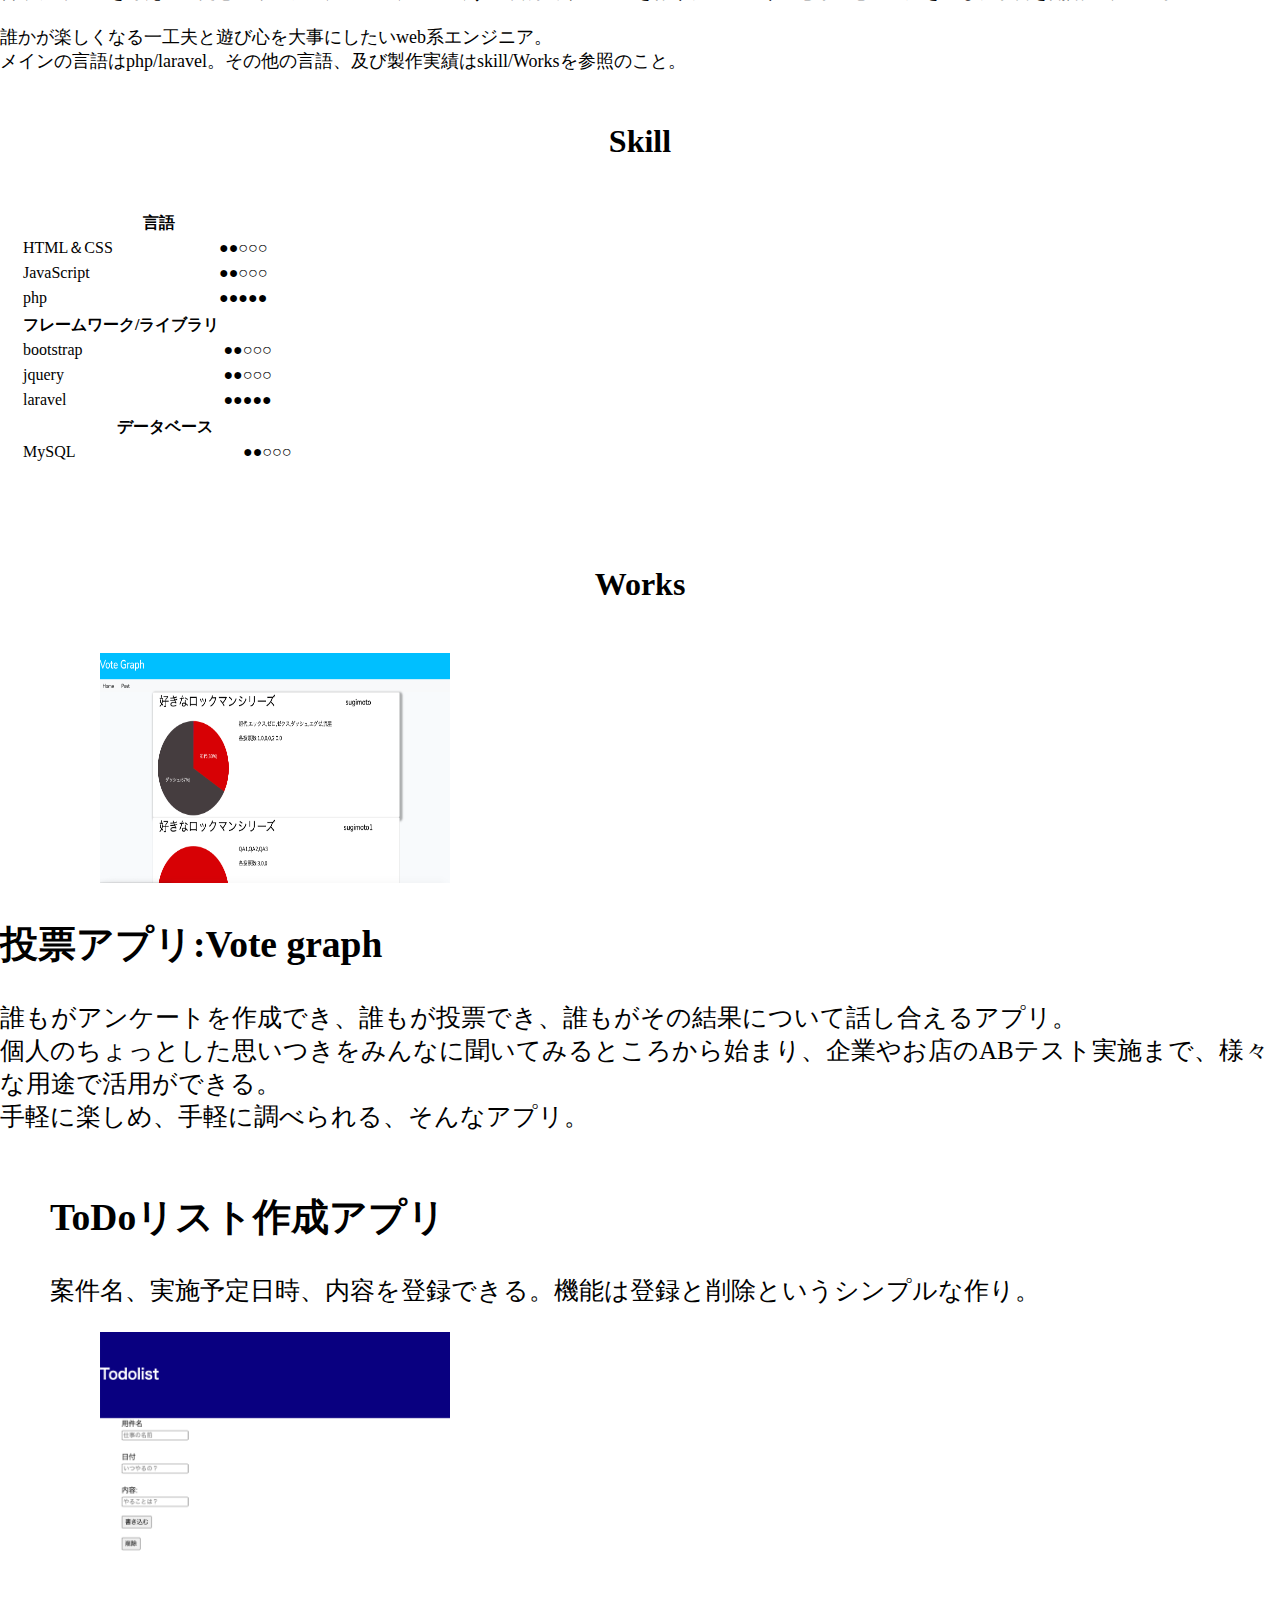
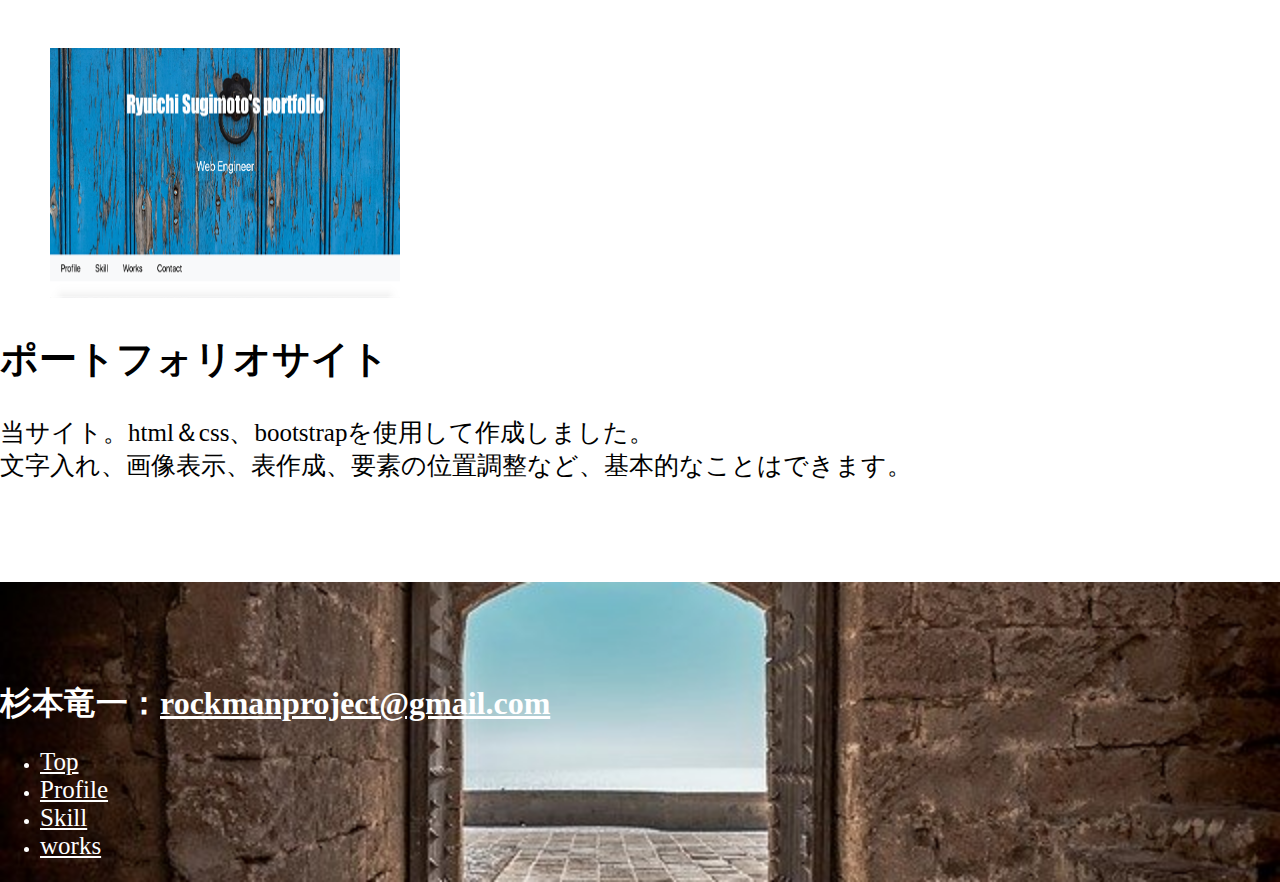
==== commit 343af090: "Add files via upload" ====
--- a/index.html
+++ b/index.html
@@ -60,7 +60,7 @@
           <h2>杉本　竜一</h2>
           <p class="text-body">1990年11月19日。千葉県出身。東洋大学経営学部マーケティング学科卒。<br>
             <span class="span">ゲ</span>ーム大好きなインドア少年として育つ。小学3年の時、街のゲームショップでクーポン券をもらった時に、「店の売り上げのためにいろいろな工夫をしているんだな」と
-            マーケティング（販売）戦略に興味を持ち、大学の専攻にする。様々な企業の戦略をみて、「皆が『あっ』とびっくりしたり、『クスッ』と笑えるよな戦略を提案したい」と考えるように。そして、広告代理店の営業に就職し、夢の一歩を踏み出したかに思えたが退職。営業以外の道を考えていたところにプログラミングに出会う。
+            マーケティング（販売）戦略に興味を持ち、大学の専攻にする。様々な企業の戦略をみて、「皆が『あっ』とびっくりしたり、『クスッ』と笑えるよな戦略を提案したい」と考えるように。そして、広告代理店の営業に就職し、夢の一歩を踏み出す。広告・SP系の営業を３社経験したのち退職。営業以外の道を考えていたところにプログラミングに出会う。
             自分でサービスを作り、世に送り出せることに魅力を感じ、学習を開始。今に至る。
             <br>
             <br>
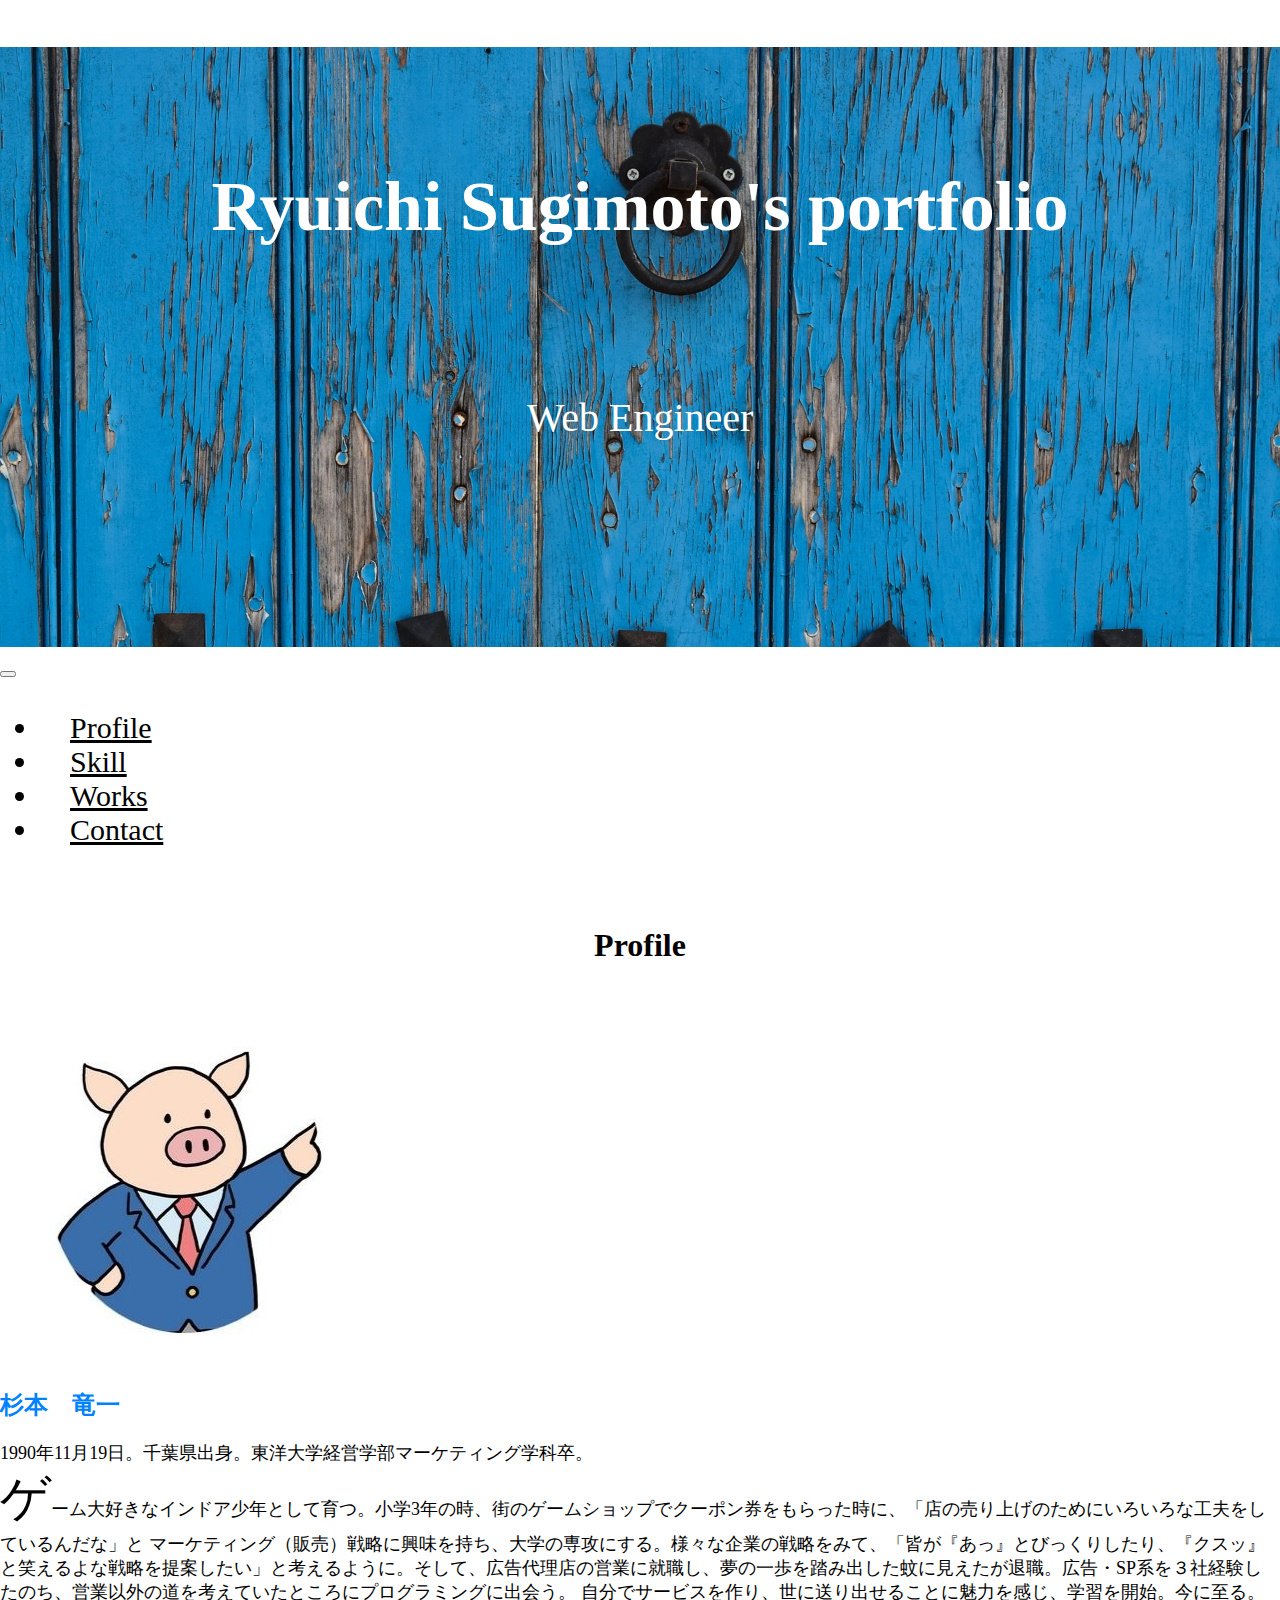
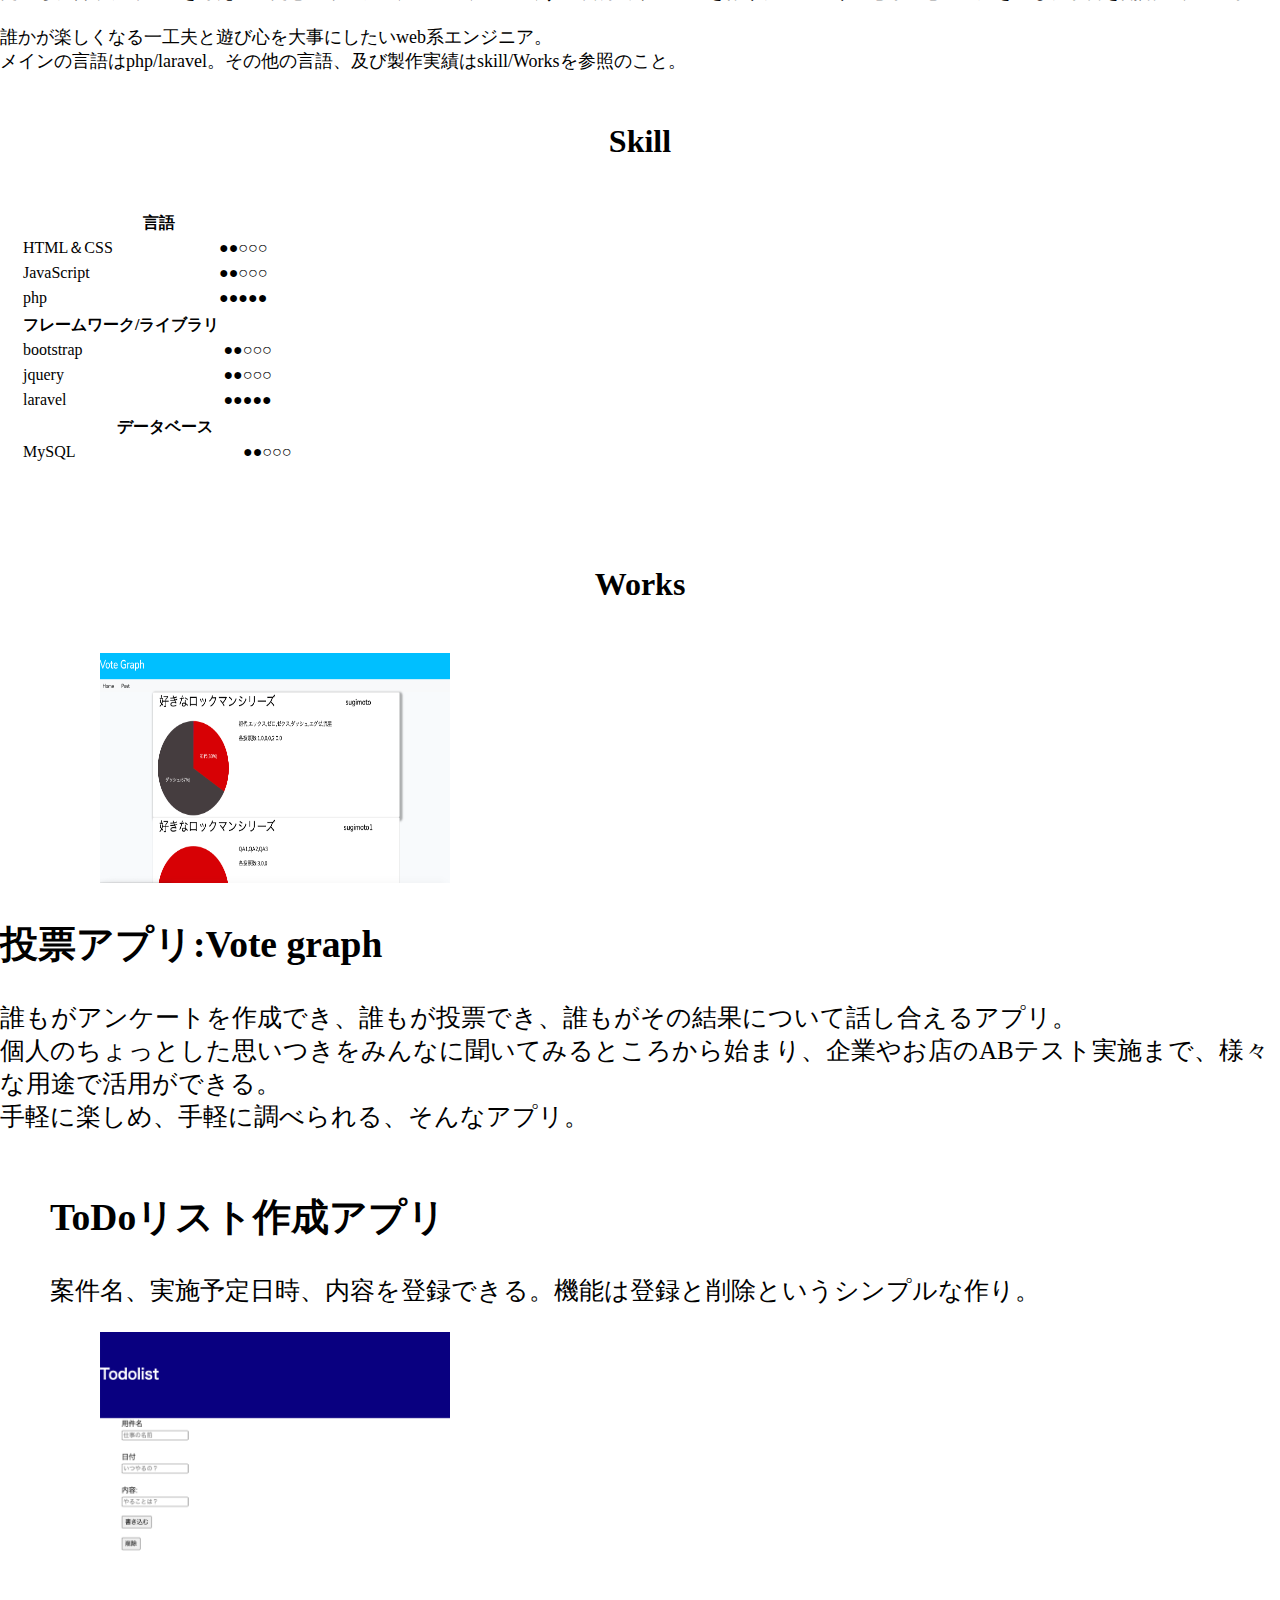
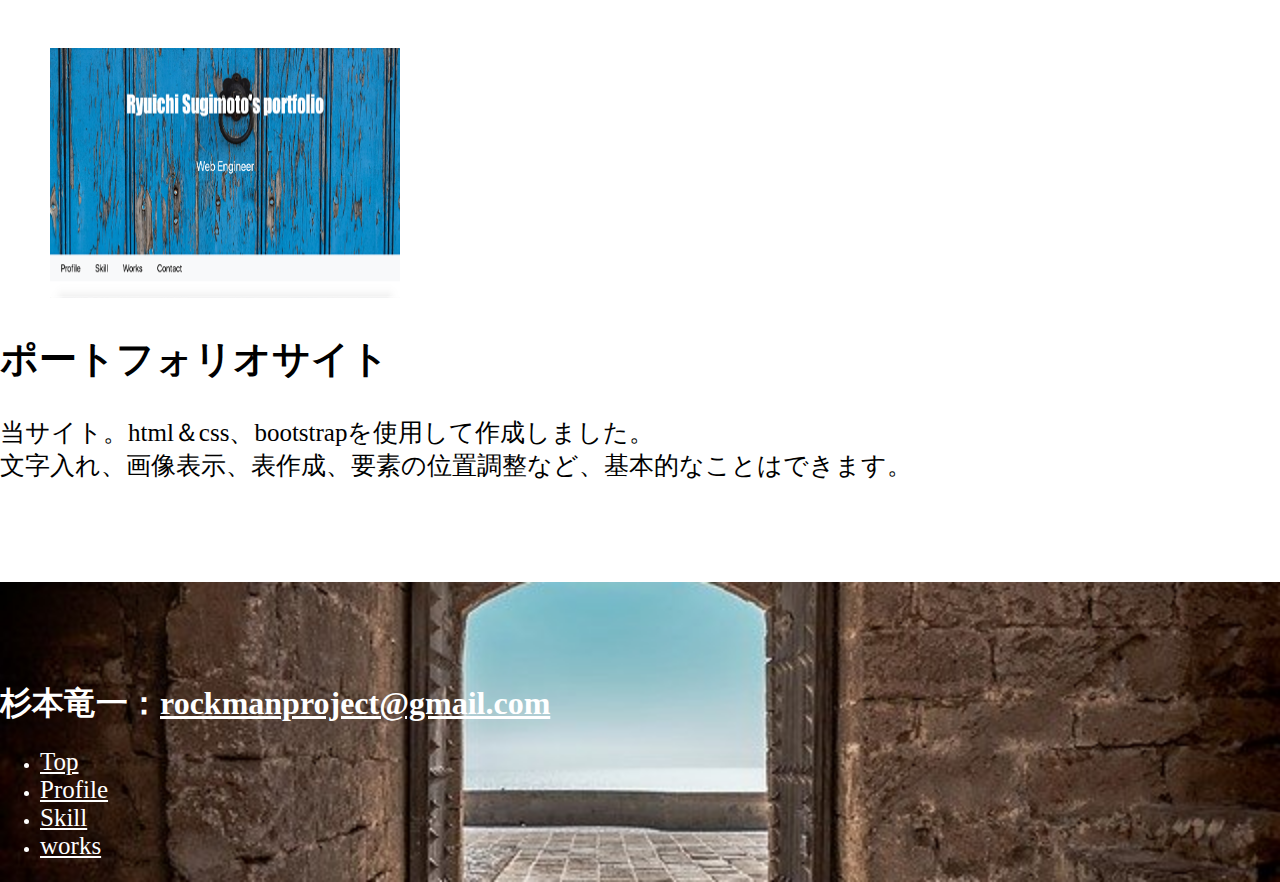
==== commit 75427c77: "Add files via upload" ====
--- a/index.html
+++ b/index.html
@@ -60,7 +60,7 @@
           <h2>杉本　竜一</h2>
           <p class="text-body">1990年11月19日。千葉県出身。東洋大学経営学部マーケティング学科卒。<br>
             <span class="span">ゲ</span>ーム大好きなインドア少年として育つ。小学3年の時、街のゲームショップでクーポン券をもらった時に、「店の売り上げのためにいろいろな工夫をしているんだな」と
-            マーケティング（販売）戦略に興味を持ち、大学の専攻にする。様々な企業の戦略をみて、「皆が『あっ』とびっくりしたり、『クスッ』と笑えるよな戦略を提案したい」と考えるように。そして、広告代理店の営業に就職し、夢の一歩を踏み出す。広告・SP系の営業を３社経験したのち退職。営業以外の道を考えていたところにプログラミングに出会う。
+            マーケティング（販売）戦略に興味を持ち、大学の専攻にする。様々な企業の戦略をみて、「皆が『あっ』とびっくりしたり、『クスッ』と笑えるよな戦略を提案したい」と考えるように。そして、広告代理店の営業に就職し、夢の一歩を踏み出した蚊に見えたが退職。広告・SP系を３社経験したのち、営業以外の道を考えていたところにプログラミングに出会う。
             自分でサービスを作り、世に送り出せることに魅力を感じ、学習を開始。今に至る。
             <br>
             <br>
